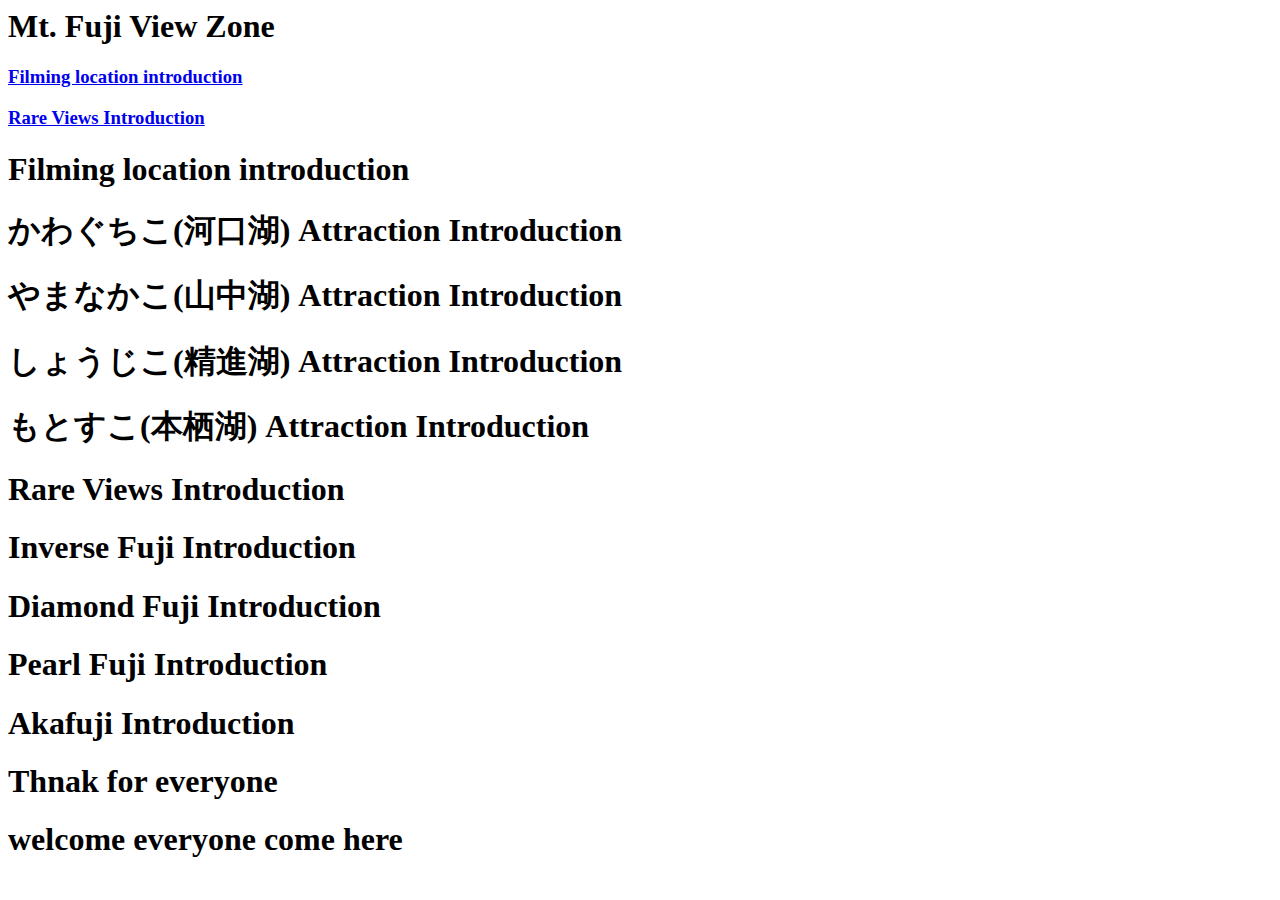
==== index.html @ 76d06d3e "Create index.html" ====
<!DOCTYPE html style="height:100%">
<html>
    <head>
        <meta charset="UTF-8">
        <title>Mt. Fuji View Zone</title>
        <link rel="stylesheet" href="type.css"/>
    </head>
    <body>
        <nav>
            <div class="word1"><h1>Mt. Fuji View Zone</h1></div>
            <container>
                    <div class="word3"><h3><a href="#a02">Filming location introduction</a></h3></div>
                    <div class="word4"><h3><a href="#a03">Rare Views Introduction </a></h3></div>   
            </container>
        </nav>
        <div class="container3">
            <div class="box3"><h1 id="a02">Filming location introduction</h1>
            </div>
            <a href="index1.html"><div class="box4"></div></a>
            <div class="content"><h1>かわぐちこ(河口湖) Attraction Introduction</h1></div>
        </div>                  
       <div class="container4">
            <a href="index2.html"><div class="box5"></div></a>
            <div class="content1"><h1>やまなかこ(山中湖) Attraction Introduction</h1></div>
       </div>
        <div class="container6">
            <a href="index3.html"><div class="box7"></div></a>
            <div class="content3"><h1>しょうじこ(精進湖) Attraction Introduction</h1></div>
        </div>
        <div class="container7">
            <a href="index4.html"><div class="box8"></div></a>
            <div class="content4"><h1>もとすこ(本栖湖) Attraction Introduction</h1></div>
        </div>
        <div class="container8">
            <div class="imagebox1">
                <div class="box9"><h1 id="a03">Rare Views Introduction</h1></div>   
            </div>
        <div class="container9">
            <a href="index5.html"><div class="box10"></div></a>
            <div class="content5"><h1>Inverse Fuji Introduction</h1></div>
        </div>
        <div class="container10">
            <a href="index6.html"><div class="box11"></div></a>
            <div class="content6"><h1>Diamond Fuji Introduction</h1></div>
        </div>
        <div class="container11">
            <a href="index7.html"><div class="box12"></div></a>
            <div class="content7"><h1>Pearl Fuji Introduction</h1></div>
        </div>
        <div class="container12">
            <a href="index8.html"><div class="box13"></div></a>
            <div class="content8"><h1>Akafuji Introduction</h1></div>
        </div>
        <div class="container13">
            <div class="box14">
                <p><h1>Thnak for everyone</h1></p>
                <div class="word5"><p><h1>welcome everyone come here</h1></p></div>

            </div>
        </div>       
    </body>
</html>
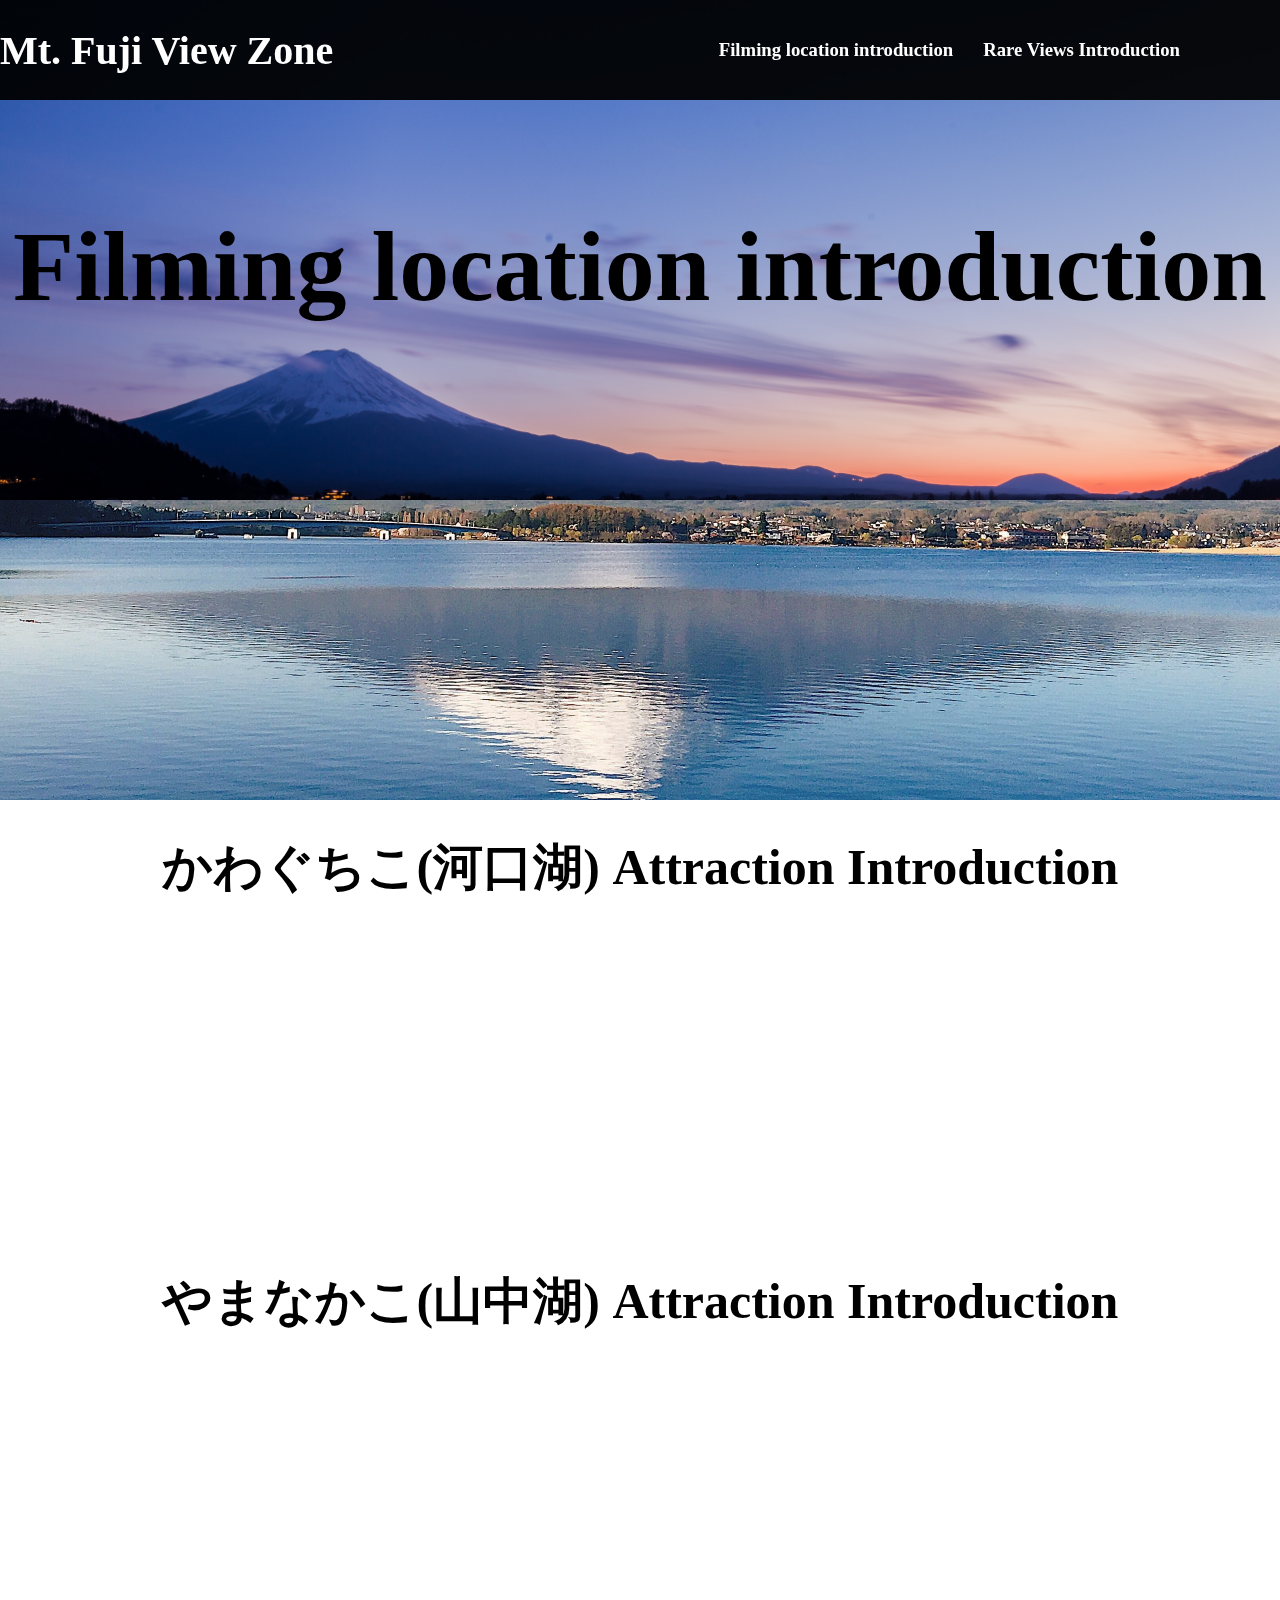
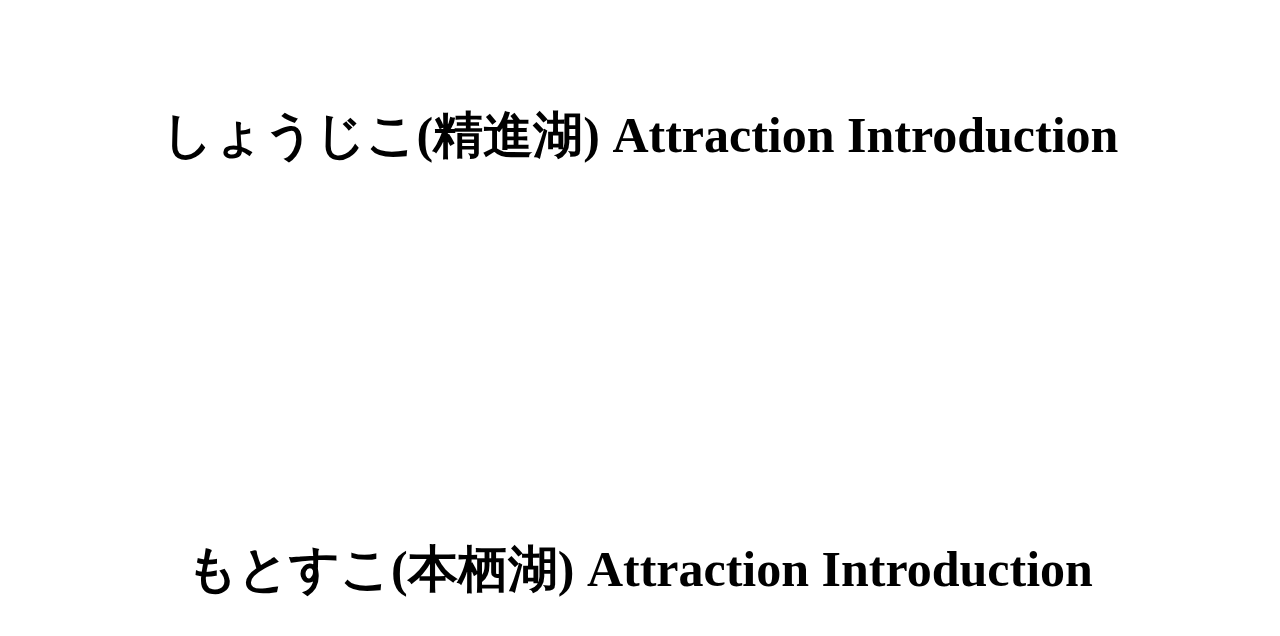
==== commit 248f8ead: "Update index.html" ====
--- a/index.html
+++ b/index.html
@@ -30,33 +30,6 @@
         <div class="container7">
             <a href="index4.html"><div class="box8"></div></a>
             <div class="content4"><h1>もとすこ(本栖湖) Attraction Introduction</h1></div>
-        </div>
-        <div class="container8">
-            <div class="imagebox1">
-                <div class="box9"><h1 id="a03">Rare Views Introduction</h1></div>   
-            </div>
-        <div class="container9">
-            <a href="index5.html"><div class="box10"></div></a>
-            <div class="content5"><h1>Inverse Fuji Introduction</h1></div>
-        </div>
-        <div class="container10">
-            <a href="index6.html"><div class="box11"></div></a>
-            <div class="content6"><h1>Diamond Fuji Introduction</h1></div>
-        </div>
-        <div class="container11">
-            <a href="index7.html"><div class="box12"></div></a>
-            <div class="content7"><h1>Pearl Fuji Introduction</h1></div>
-        </div>
-        <div class="container12">
-            <a href="index8.html"><div class="box13"></div></a>
-            <div class="content8"><h1>Akafuji Introduction</h1></div>
-        </div>
-        <div class="container13">
-            <div class="box14">
-                <p><h1>Thnak for everyone</h1></p>
-                <div class="word5"><p><h1>welcome everyone come here</h1></p></div>
-
-            </div>
-        </div>       
+        </div>    
     </body>
 </html>
--- a/type.css
+++ b/type.css
@@ -0,0 +1,370 @@
+html {
+    scroll-behavior: smooth;
+}
+body {
+    height:100%;
+    padding: 0%;
+    margin: 0%;
+}
+a {
+    color:white;
+    text-decoration:none;
+}
+a:hover{
+    color:yellow;
+}
+nav{
+    display:flex;
+    align-items: center;
+    width:100vw;
+    height:100px;
+    background-color:rgba(0, 0, 0, 0.942);
+    position: fixed;
+}
+container{
+    width:100vw;
+    height:100px;
+    display:flex;
+    justify-content:end;
+    align-items: center;
+}
+nav .word1{
+    color:white;
+    white-space:nowrap;
+}
+nav .word1 h1{
+    font-size: 40px;
+}
+nav .word2:hover{
+    transform: scale(1.2);    
+}
+nav .word2{
+    color:white;
+    margin-left:15px;
+    margin-right:15px;
+    white-space:nowrap;
+    transition: transform 1s;
+}
+nav .word3:hover{
+    transform: scale(1.2);    
+}
+nav .word3{
+    color:white;
+    margin-left:15px;
+    margin-right:15px;
+    white-space:nowrap;
+    transition: transform 1s;
+}
+nav .word4:hover{
+    transform: scale(1.2);    
+}
+nav .word4{
+    color:white;
+    margin-left:15px;
+    margin-right:100px;
+    white-space:nowrap;
+    transition: transform 1s;
+}
+.box1 h1{
+    font-size: 100px;
+}
+.box2{
+    margin-top: 65px;
+    height:300px;
+    width:100vw;
+    background-color:rgba(128, 128, 128, 0.414);
+    text-align:center;
+}
+.container2{
+    display:flex;
+    flex-direction: column;
+} 
+.p{
+    padding-top: 20px;
+}
+.imagebox{
+    height:500px;
+    width:100vw;
+}
+.box1{
+    background-image: url("r9da4ut9d1o816hvsmzkkl9bvw26.jpg");
+    background-size:cover;
+    background-repeat: no-repeat;
+    background-position: center;
+    background-attachment: fixed;
+    text-align: center;
+    line-height: 500px;
+}
+.container3{
+    display:flex;
+    flex-direction: column;
+}
+.box3{
+    background-image: url("r9da4ut9d1o816hvsmzkkl9bvw26.jpg");
+    background-size:cover;
+    background-repeat: no-repeat;
+    background-position: center;
+    background-attachment: fixed;
+    width:100vw;
+    height:500px;
+    text-align:center;
+    line-height: 400px;   
+}
+.box3  h1{
+    font-size:100px;
+}
+.content{
+    text-align: center;
+    
+}
+.content h1{
+    font-size: 50px;
+}
+.box4:hover{
+    transform: scale(1.2);
+  }
+.box4{
+    background-image: url("富士山河口湖_逆富士1-scaled.jpg");
+    width:100vw;
+    height:300px;
+    background-size: cover;
+    background-repeat: no-repeat;
+    background-position: center;
+    background-attachment: fixed;
+    text-align: center;
+    line-height: 500px;
+    transition: transform 1s;
+}
+.container4{
+    display:flex;
+    flex-direction: column;
+}
+.box5:hover{
+    transform: scale(1.2);
+  }
+.box5{
+    background-image: url("R (1).jpg");
+    width:100vw;
+    height:300px;
+    background-size: cover;
+    background-repeat: no-repeat;
+    background-position: center;
+    background-attachment: fixed;
+    transition: transform 1s;
+}
+.content1{
+    text-align: center;
+    
+}
+.content1 h1{
+    font-size: 50px;
+}
+.container5{
+    display:flex;
+    flex-direction: column;
+}
+.box6:hover{
+    transform: scale(1.2);
+  }
+.box6{
+    background-image: url("23883-Y5f4T5rG26afaxWhehhD_lrg_re.jpg");
+    width:100vw;
+    height:300px;
+    background-size: cover;
+    background-repeat: no-repeat;
+    background-position: center;
+    background-attachment: fixed;
+    transition: transform 1s;
+}
+.content2{
+    text-align: center;
+    
+}
+.content2 h1{
+    font-size: 50px;
+}
+.container6{
+    display:flex;
+    flex-direction: column;
+}
+.box7:hover{
+    transform: scale(1.2);
+  }
+.box7{
+    background-image: url("https://cdn.jalan.jp/jalan/img/0/kuchikomi/0590/KXL/e7bfe_0000590172_1.JPG");
+    width:100vw;
+    height:300px;
+    background-size: cover;
+    background-repeat: no-repeat;
+    background-position: center;
+    background-attachment: fixed;
+    transition: transform 1s;
+}
+.content3{
+    text-align: center;
+    
+}
+.content3 h1{
+    font-size: 50px;
+}
+.container7{
+    display:flex;
+    flex-direction: column;
+}
+.box8:hover{
+    transform: scale(1.2);
+  }
+.box8{
+    background-image: url("https://tabi-mag.jp/wp-content/uploads/YN008601.jpg");
+    width:100vw;
+    height:300px;
+    background-size: cover;
+    background-repeat: no-repeat;
+    background-position: center;
+    background-attachment: fixed;
+    transition: transform 1s;
+}
+.content4{
+    text-align: center;
+    
+}
+.content4 h1{
+    font-size: 50px;
+}
+.container8{
+    display:flex;
+    flex-direction: column;
+}
+.imagebox1{
+    height:500px;
+    width:100vw;
+}
+.box9{
+    background-image: url("r9da4ut9d1o816hvsmzkkl9bvw26.jpg");
+    background-size:cover;
+    background-repeat: no-repeat;
+    background-position: center;
+    background-attachment: fixed;
+    text-align: center;
+    line-height: 500px;
+}
+.box9 h1{
+    font-size: 100px;
+}
+.container9{
+    display:flex;
+    flex-direction: column;
+}
+.box10:hover{
+    transform: scale(1.2);
+  }
+.box10{
+    background-image: url("0f47e0f2f52342a4be3d8e97ad529738_01.jpg");
+    width:100vw;
+    height:300px;
+    background-size: cover;
+    background-repeat: no-repeat;
+    background-position: center;
+    background-attachment: fixed;
+    transition: transform 1s;
+}
+.content5{
+    text-align: center;
+    
+}
+.content5 h1{
+    font-size: 50px;
+}
+.container10{
+    display:flex;
+    flex-direction: column;
+}
+.box11:hover{
+    transform: scale(1.2);
+  }
+.box11{
+    background-image: url("https://www.japaholic.com/storage/article/images/2018/01/6ae1aca2b3a273c2984f159bb622ab4c-700x468.jpg");
+    width:100vw;
+    height:300px;
+    background-size: cover;
+    background-repeat: no-repeat;
+    background-position: center;
+    background-attachment: fixed;
+    transition: transform 1s;
+}
+.content6{
+    text-align: center;
+    
+}
+.content6 h1{
+    font-size: 50px;
+}
+.container11{
+    display:flex;
+    flex-direction: column;
+}
+.box12:hover{
+    transform: scale(1.2);
+  }
+.box12{
+    background-image: url("R (2).jpg");
+    width:100vw;
+    height:300px;
+    background-size: cover;
+    background-repeat: no-repeat;
+    background-position: center;
+    background-attachment: fixed;
+    transition: transform 1s;
+}
+.content7{
+    text-align: center;
+    
+}
+.content7 h1{
+    font-size: 50px;
+}
+.container12{
+    display:flex;
+    flex-direction: column;
+}
+.box13:hover{
+    transform: scale(1.2);
+  }
+.box13{
+    background-image: url("https://i.pinimg.com/originals/4a/20/c0/4a20c030c35342765813899e9423bdeb.jpg");
+    width:100vw;
+    height:300px;
+    background-size: cover;
+    background-repeat: no-repeat;
+    background-position: center;
+    background-attachment: fixed;
+    transition: transform 1s;
+}
+.content8{
+    text-align: center;
+    
+}
+.content8 h1{
+    font-size: 50px;
+}
+.container13{
+    display:flex;
+    flex-direction: column;
+}
+.box14{
+    background-color: rgb(3, 255, 255);
+    height:500px;
+    width:100vw;
+    text-align: center;
+    line-height: 300px;
+}
+.box14 h1{
+    font-size: 50px;
+}
+.word5{
+    text-align: center;
+    line-height: 50px;
+}
+.word5 h1{
+    font-size: 50px;
+}
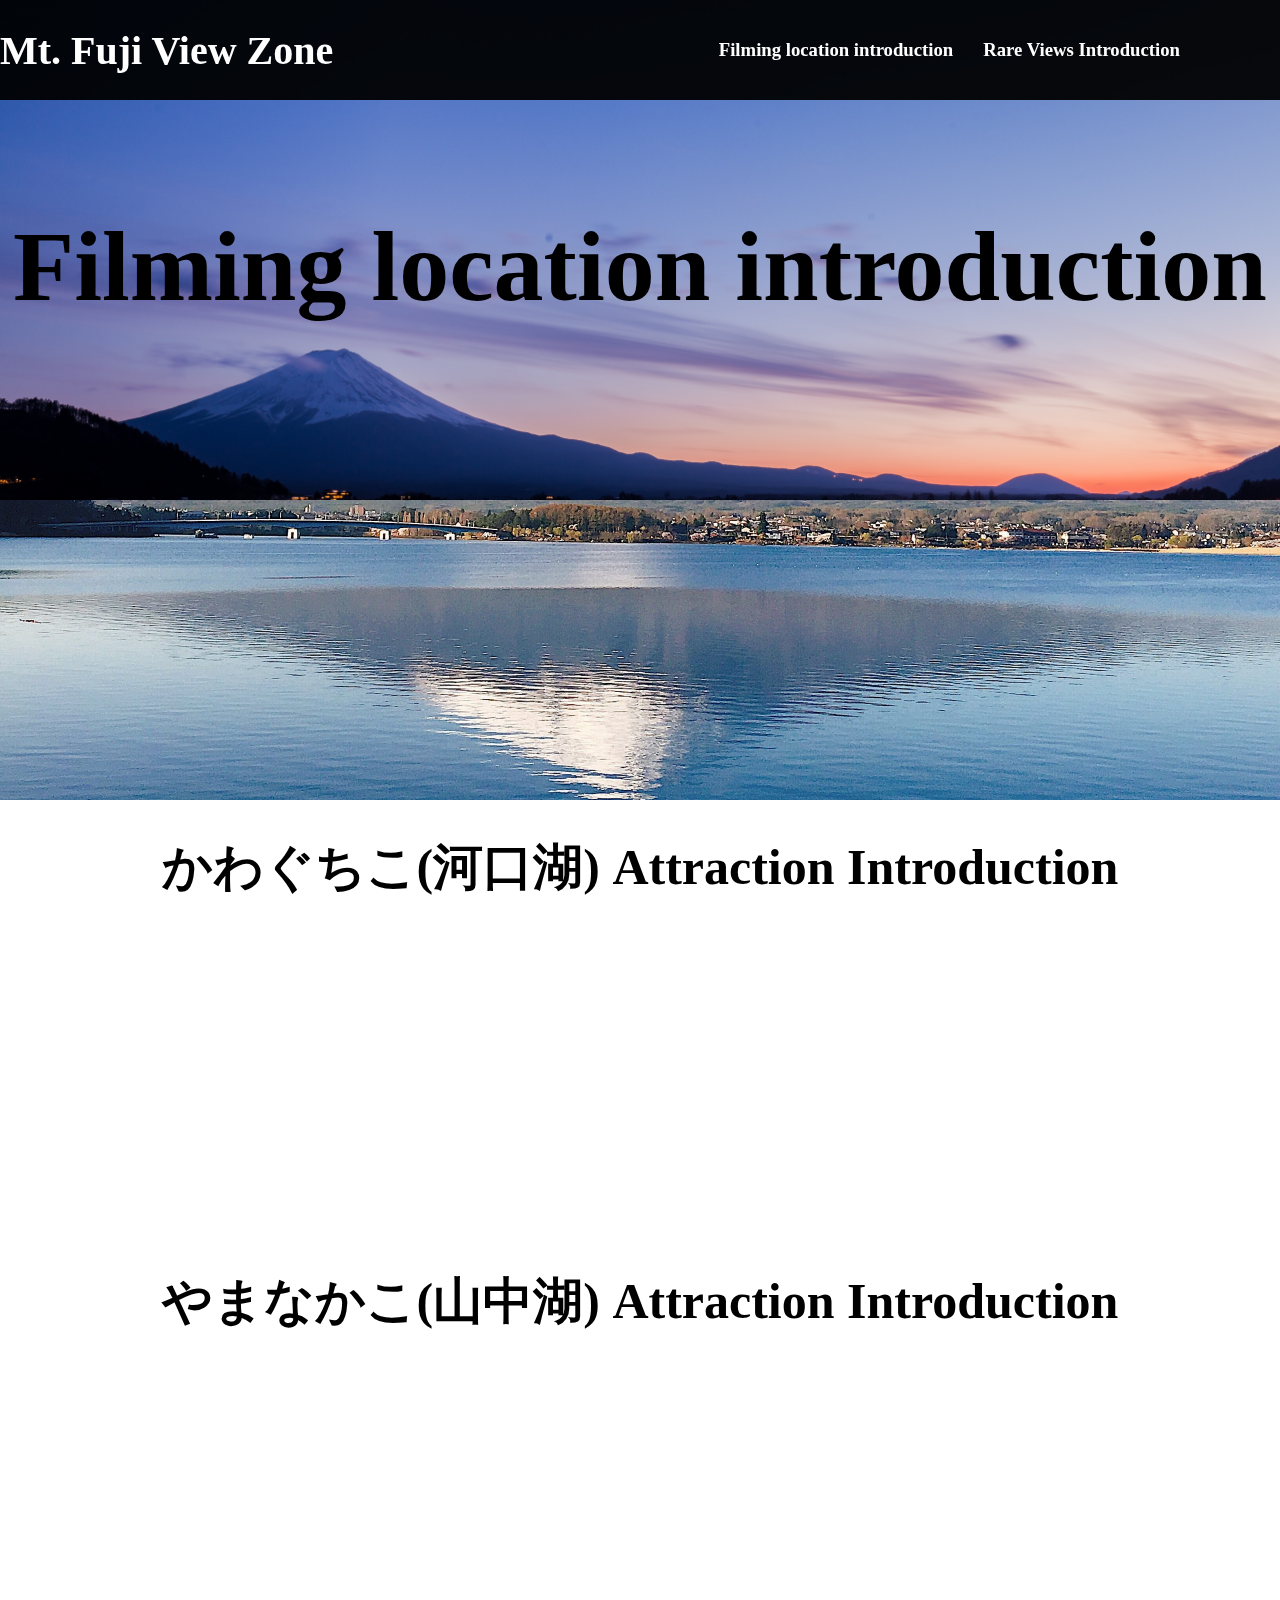
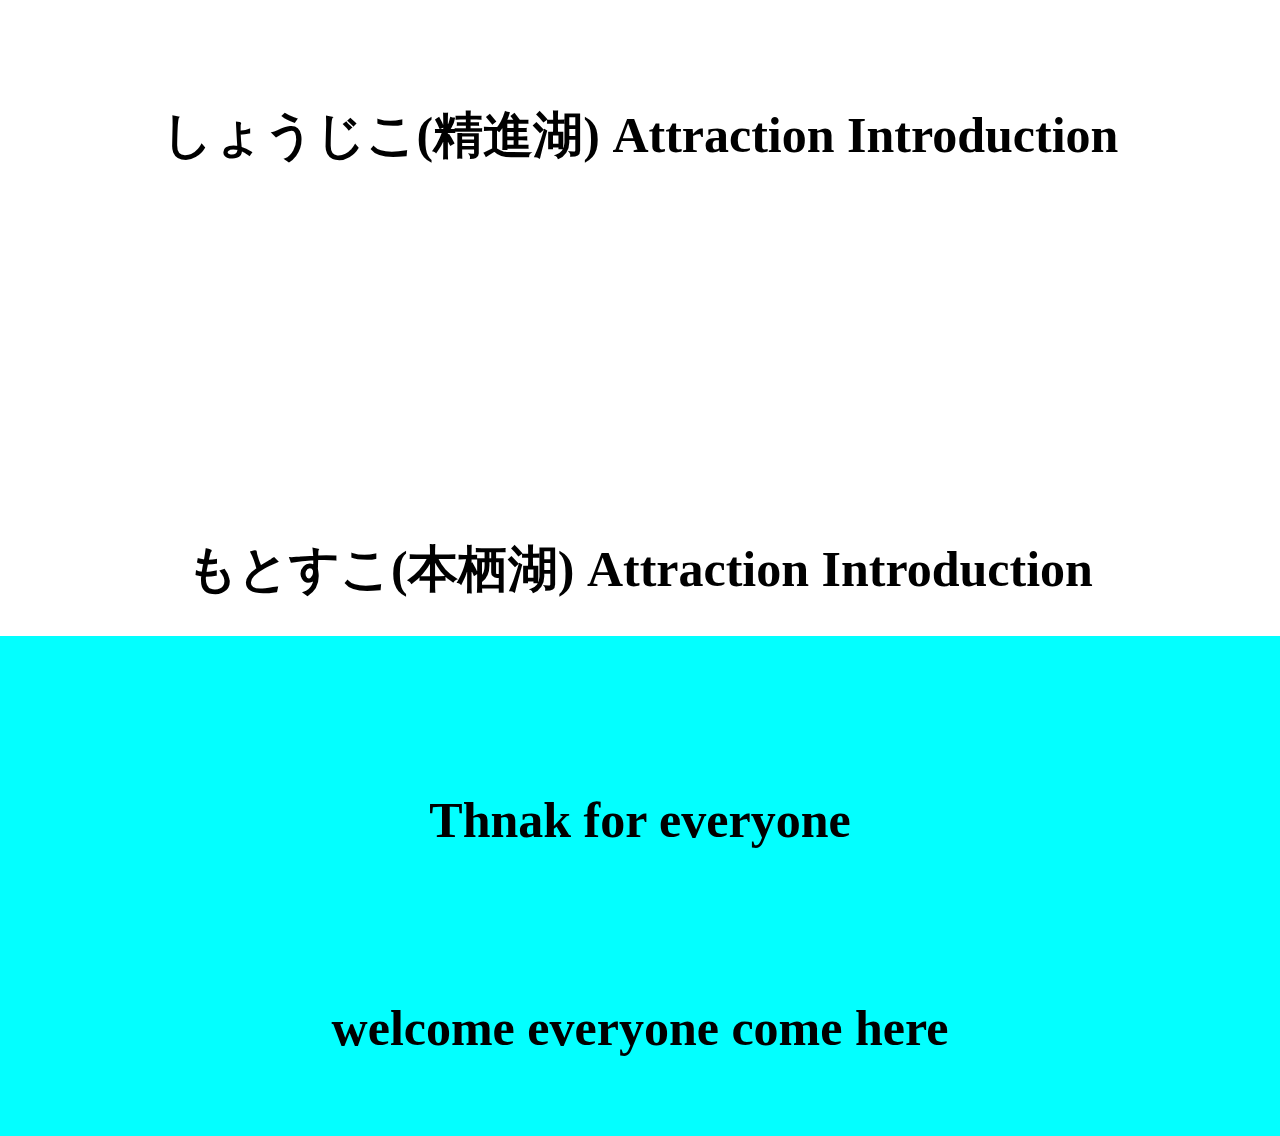
==== commit 763fb07a: "Update index.html" ====
--- a/index.html
+++ b/index.html
@@ -30,6 +30,13 @@
         <div class="container7">
             <a href="index4.html"><div class="box8"></div></a>
             <div class="content4"><h1>もとすこ(本栖湖) Attraction Introduction</h1></div>
-        </div>    
+        </div>
+        <div class="container13">
+            <div class="box14">
+                <p><h1>Thnak for everyone</h1></p>
+                <div class="word5"><p><h1>welcome everyone come here</h1></p></div>
+
+            </div>
+        </div>
     </body>
 </html>
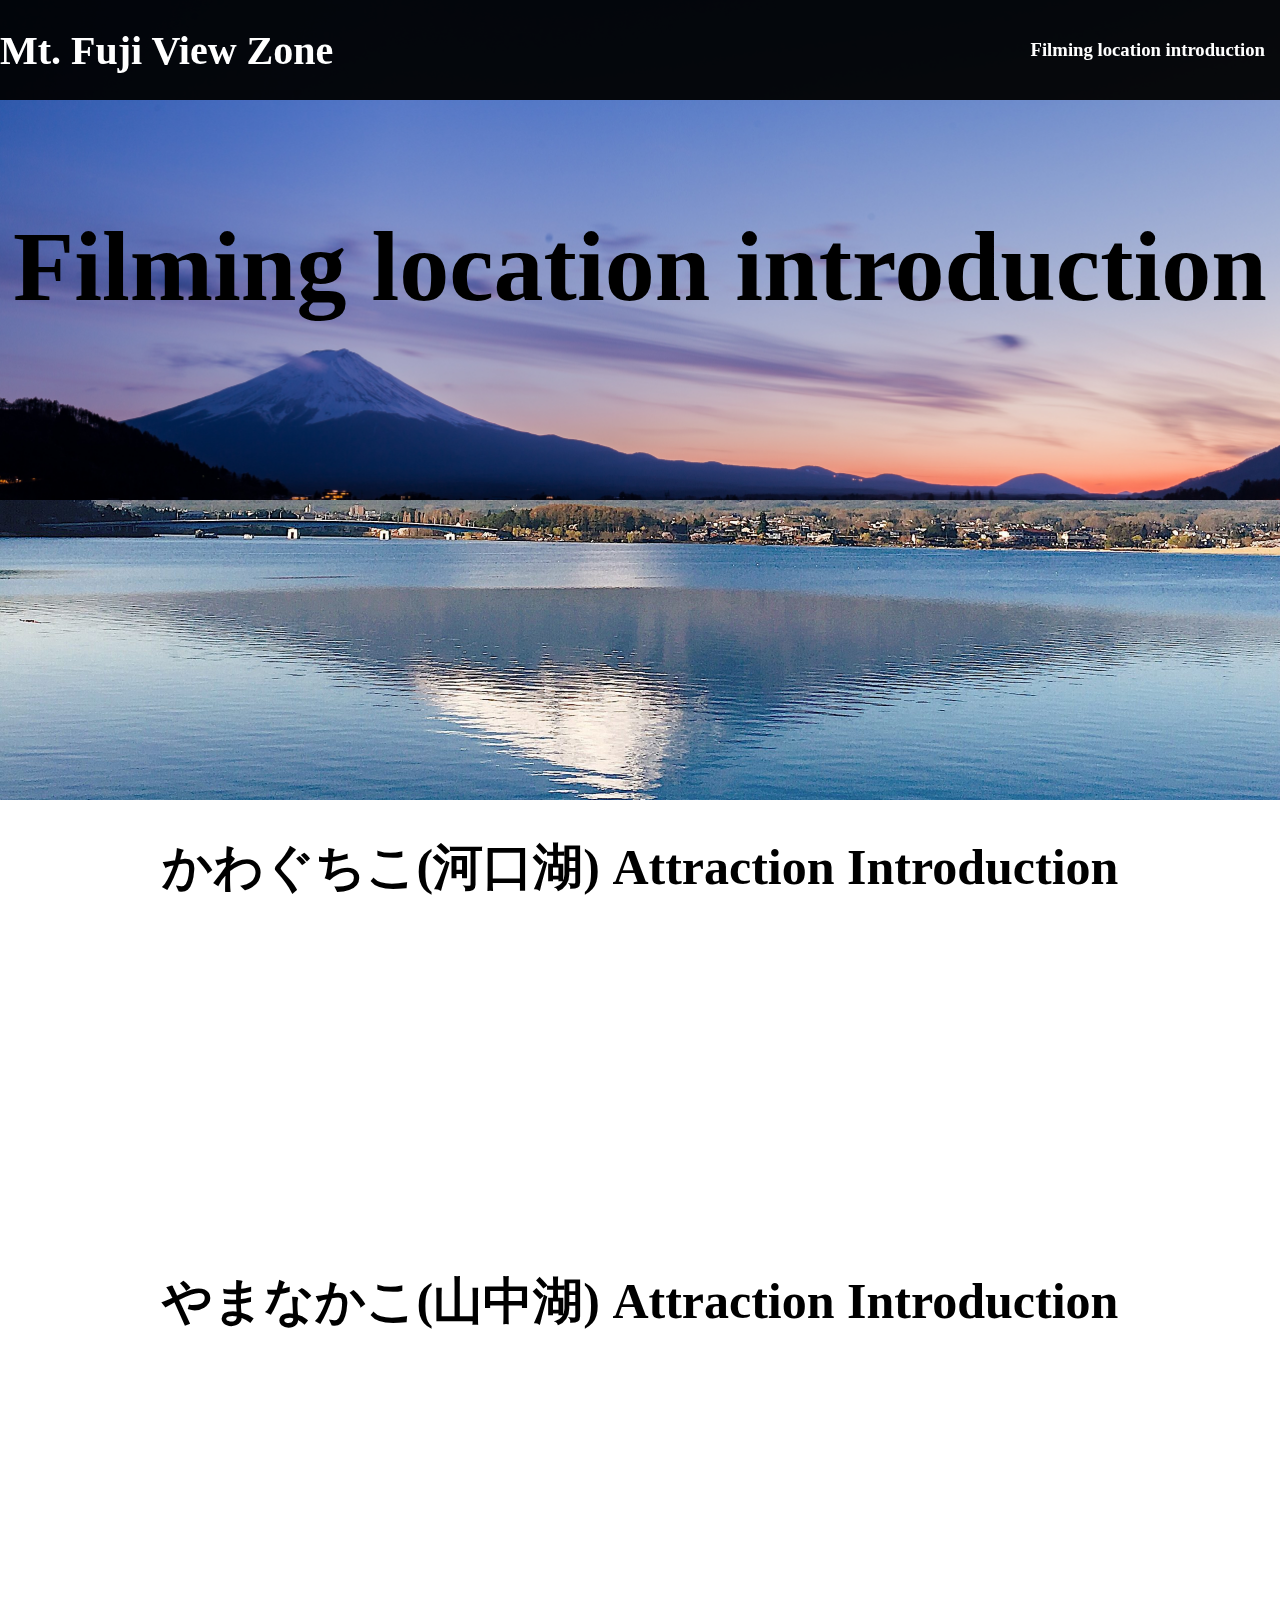
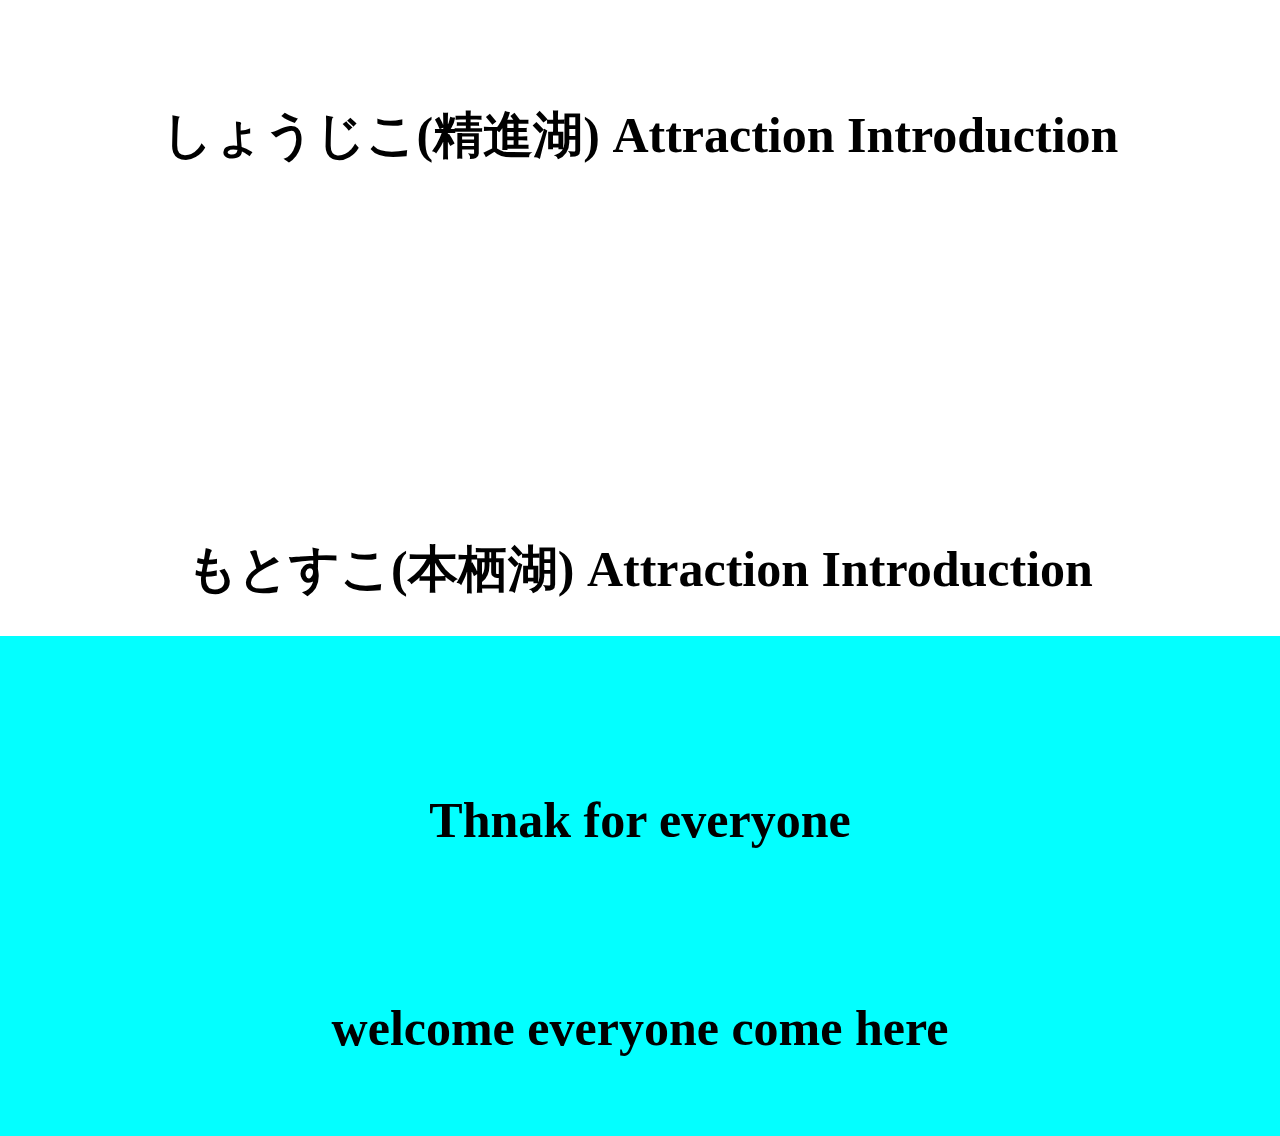
==== commit 192ed9f2: "Update index.html" ====
--- a/index.html
+++ b/index.html
@@ -9,8 +9,7 @@
         <nav>
             <div class="word1"><h1>Mt. Fuji View Zone</h1></div>
             <container>
-                    <div class="word3"><h3><a href="#a02">Filming location introduction</a></h3></div>
-                    <div class="word4"><h3><a href="#a03">Rare Views Introduction </a></h3></div>   
+                    <div class="word3"><h3><a href="#a02">Filming location introduction</a></h3></div>  
             </container>
         </nav>
         <div class="container3">
@@ -35,7 +34,6 @@
             <div class="box14">
                 <p><h1>Thnak for everyone</h1></p>
                 <div class="word5"><p><h1>welcome everyone come here</h1></p></div>
-
             </div>
         </div>
     </body>
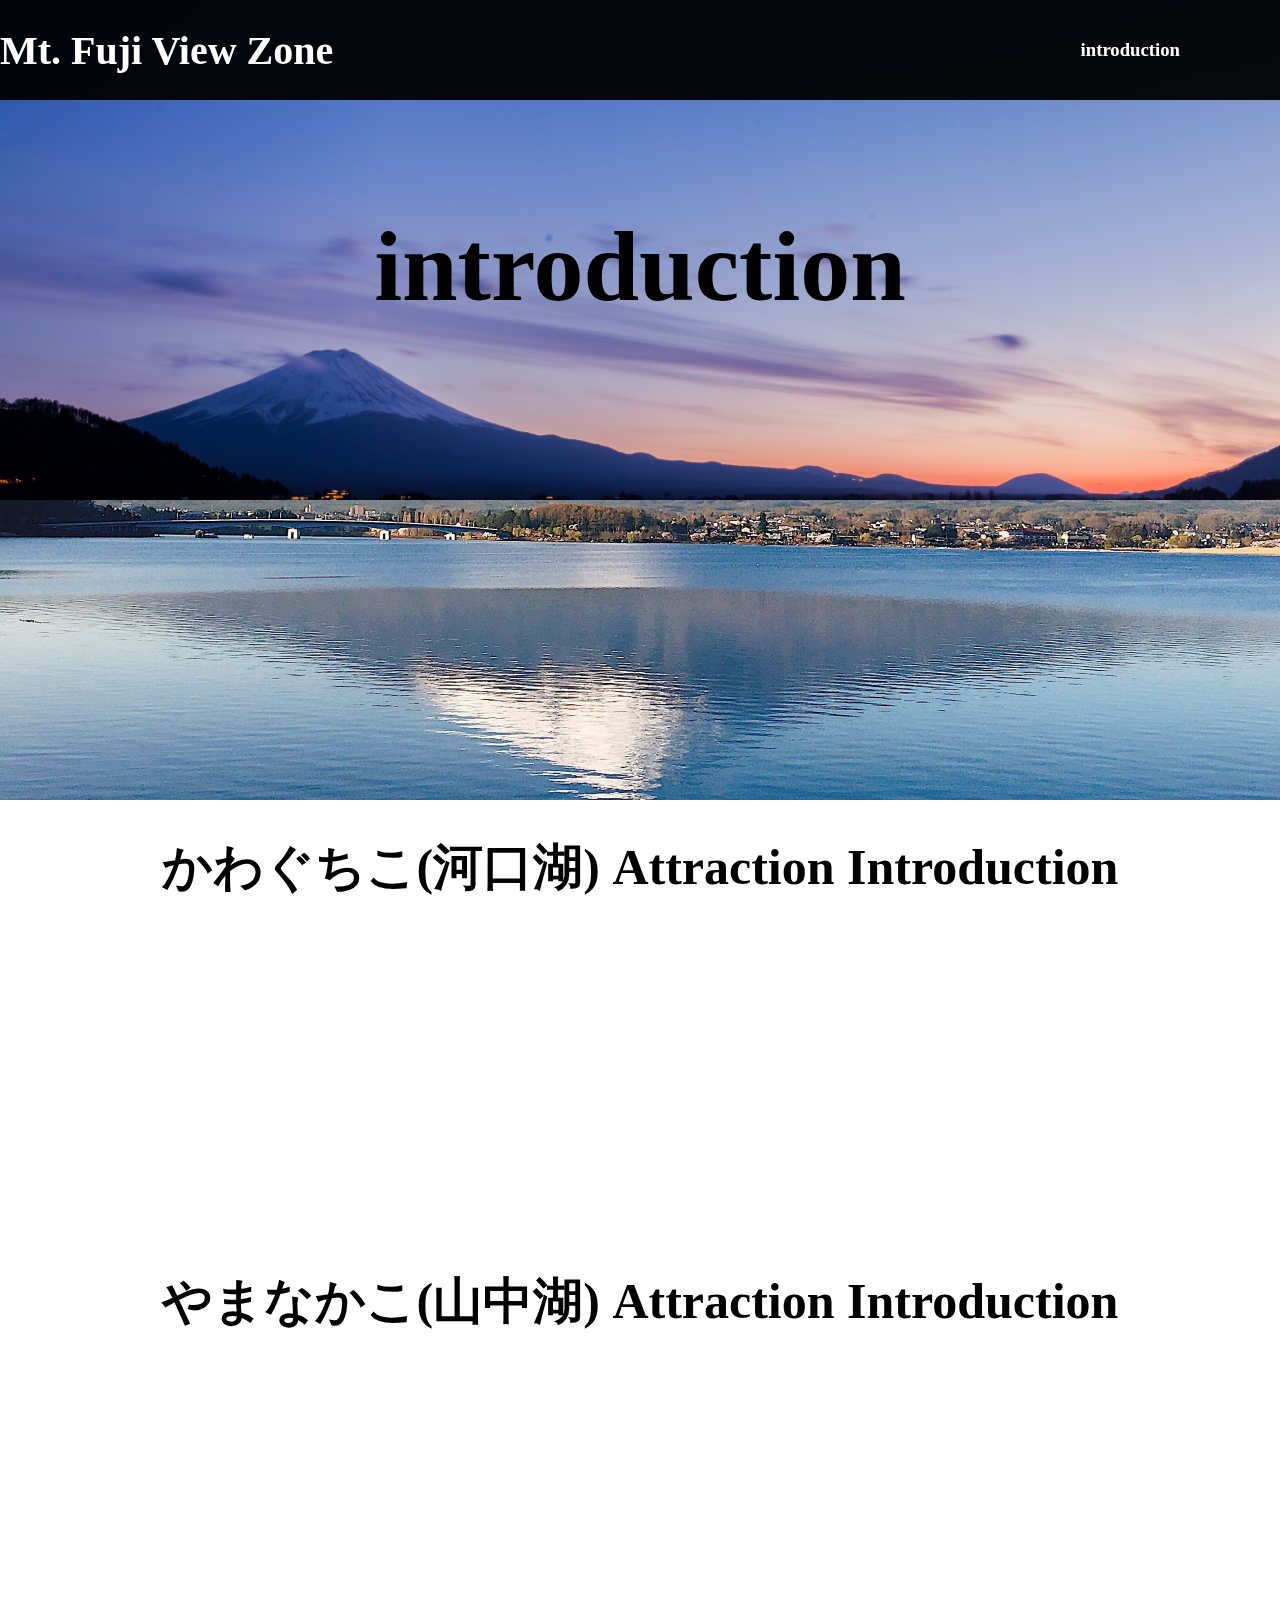
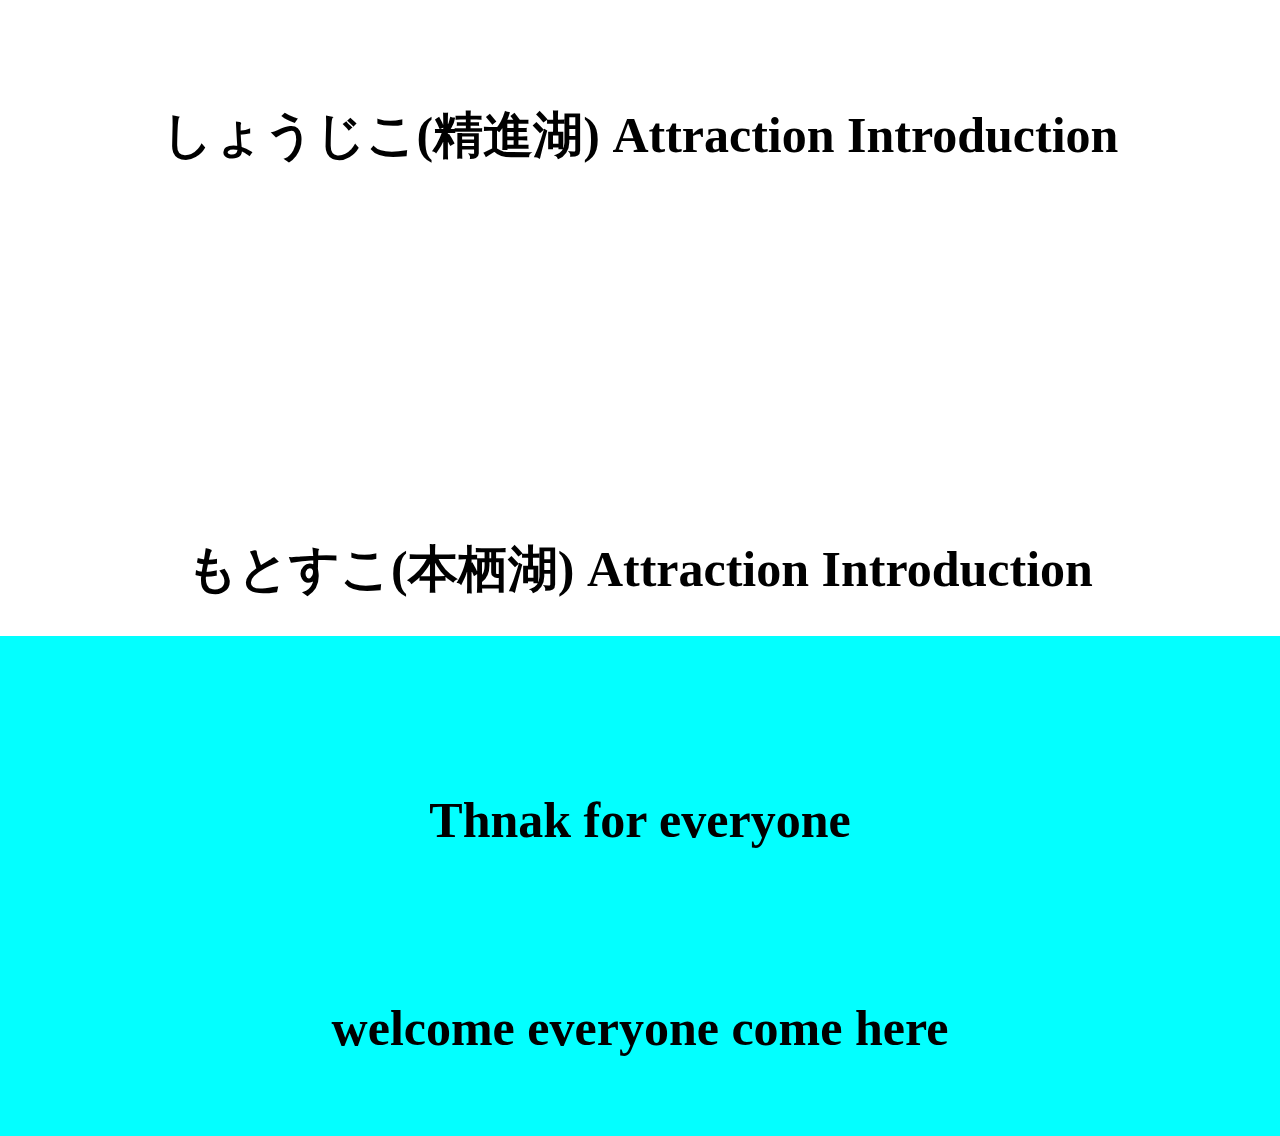
==== commit 8a81b6d1: "Update index.html" ====
--- a/index.html
+++ b/index.html
@@ -9,11 +9,11 @@
         <nav>
             <div class="word1"><h1>Mt. Fuji View Zone</h1></div>
             <container>
-                    <div class="word3"><h3><a href="#a02">Filming location introduction</a></h3></div>  
+                    <div class="word3"><h3><a href="#a02">introduction</a></h3></div>  
             </container>
         </nav>
         <div class="container3">
-            <div class="box3"><h1 id="a02">Filming location introduction</h1>
+            <div class="box3"><h1 id="a02">introduction</h1>
             </div>
             <a href="index1.html"><div class="box4"></div></a>
             <div class="content"><h1>かわぐちこ(河口湖) Attraction Introduction</h1></div>
--- a/type.css
+++ b/type.css
@@ -51,7 +51,7 @@
 nav .word3{
     color:white;
     margin-left:15px;
-    margin-right:15px;
+    margin-right:100px;
     white-space:nowrap;
     transition: transform 1s;
 }
